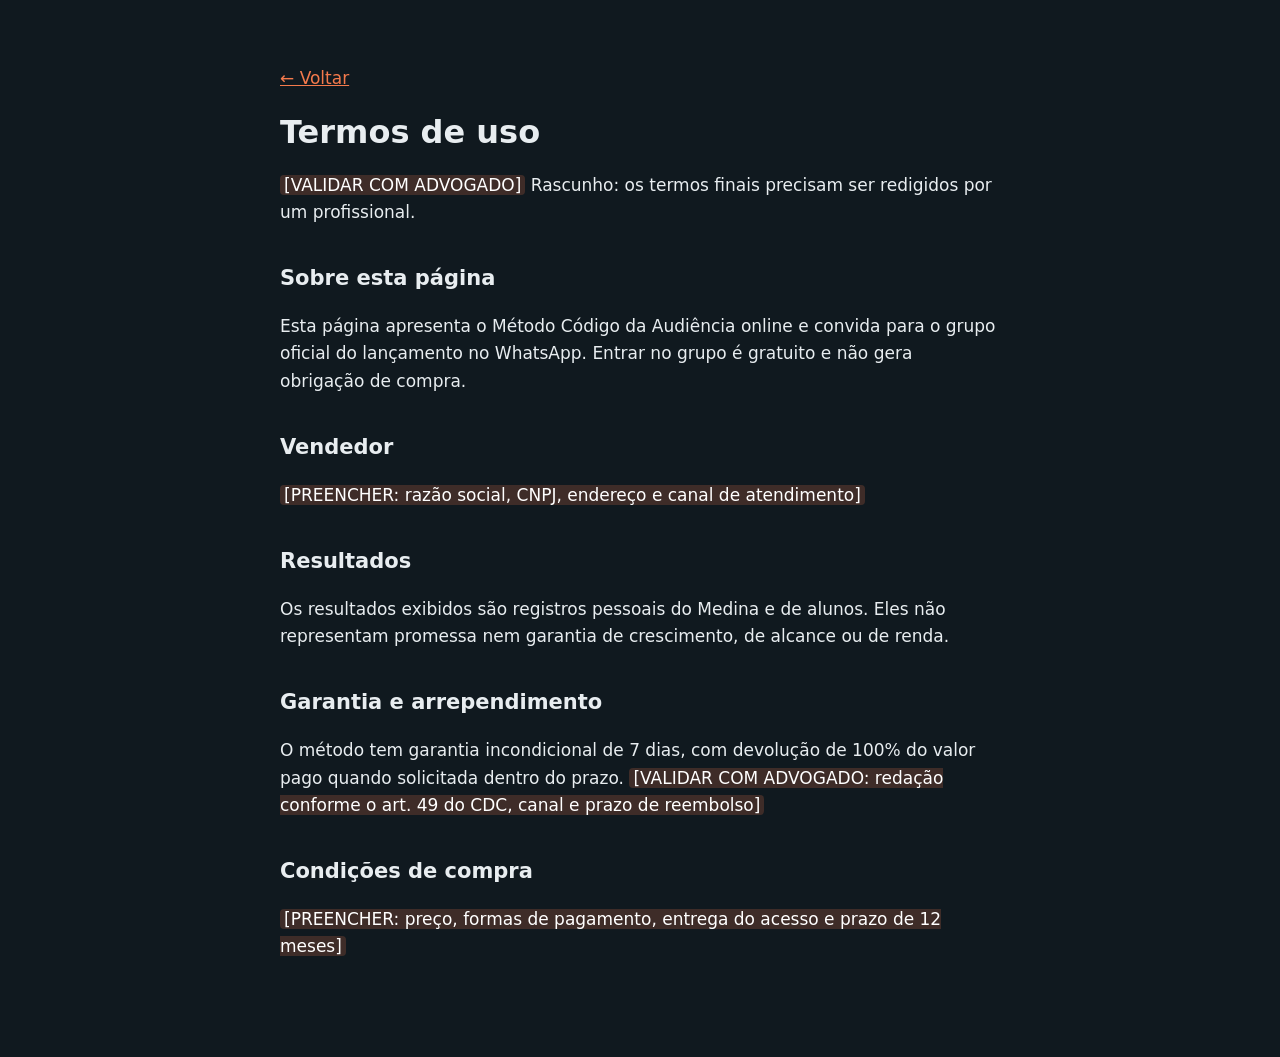
==== termos.html @ 3a18bd57 "Páginas legais (rascunho), JSON-LD, ícone, README e arquivos gerados; remove módulos antigos e Lenis" ====
<!doctype html><html lang="pt-BR"><head><meta charset="utf-8"><meta name="viewport" content="width=device-width,initial-scale=1"><meta name="robots" content="noindex"><title>Termos de uso · Código da Audiência</title><style>body{margin:0;background:#10191f;color:#e8edf0;font:400 17px/1.6 system-ui,Arial,sans-serif}main{max-width:720px;margin:0 auto;padding:48px 20px 80px}h1{font-size:32px;line-height:1.15}h2{font-size:21px;margin-top:36px}a{color:#f47a4c}mark{background:#f47a4c33;color:#fff;padding:0 4px;border-radius:4px}</style></head><body><main>
<p><a href="/">← Voltar</a></p>
<h1>Termos de uso</h1>
<p><mark>[VALIDAR COM ADVOGADO]</mark> Rascunho: os termos finais precisam ser redigidos por um profissional.</p>
<h2>Sobre esta página</h2>
<p>Esta página apresenta o Método Código da Audiência online e convida para o grupo oficial do lançamento no WhatsApp. Entrar no grupo é gratuito e não gera obrigação de compra.</p>
<h2>Vendedor</h2>
<p><mark>[PREENCHER: razão social, CNPJ, endereço e canal de atendimento]</mark></p>
<h2>Resultados</h2>
<p>Os resultados exibidos são registros pessoais do Medina e de alunos. Eles não representam promessa nem garantia de crescimento, de alcance ou de renda.</p>
<h2>Garantia e arrependimento</h2>
<p>O método tem garantia incondicional de 7 dias, com devolução de 100% do valor pago quando solicitada dentro do prazo. <mark>[VALIDAR COM ADVOGADO: redação conforme o art. 49 do CDC, canal e prazo de reembolso]</mark></p>
<h2>Condições de compra</h2>
<p><mark>[PREENCHER: preço, formas de pagamento, entrega do acesso e prazo de 12 meses]</mark></p>
</main></body></html>
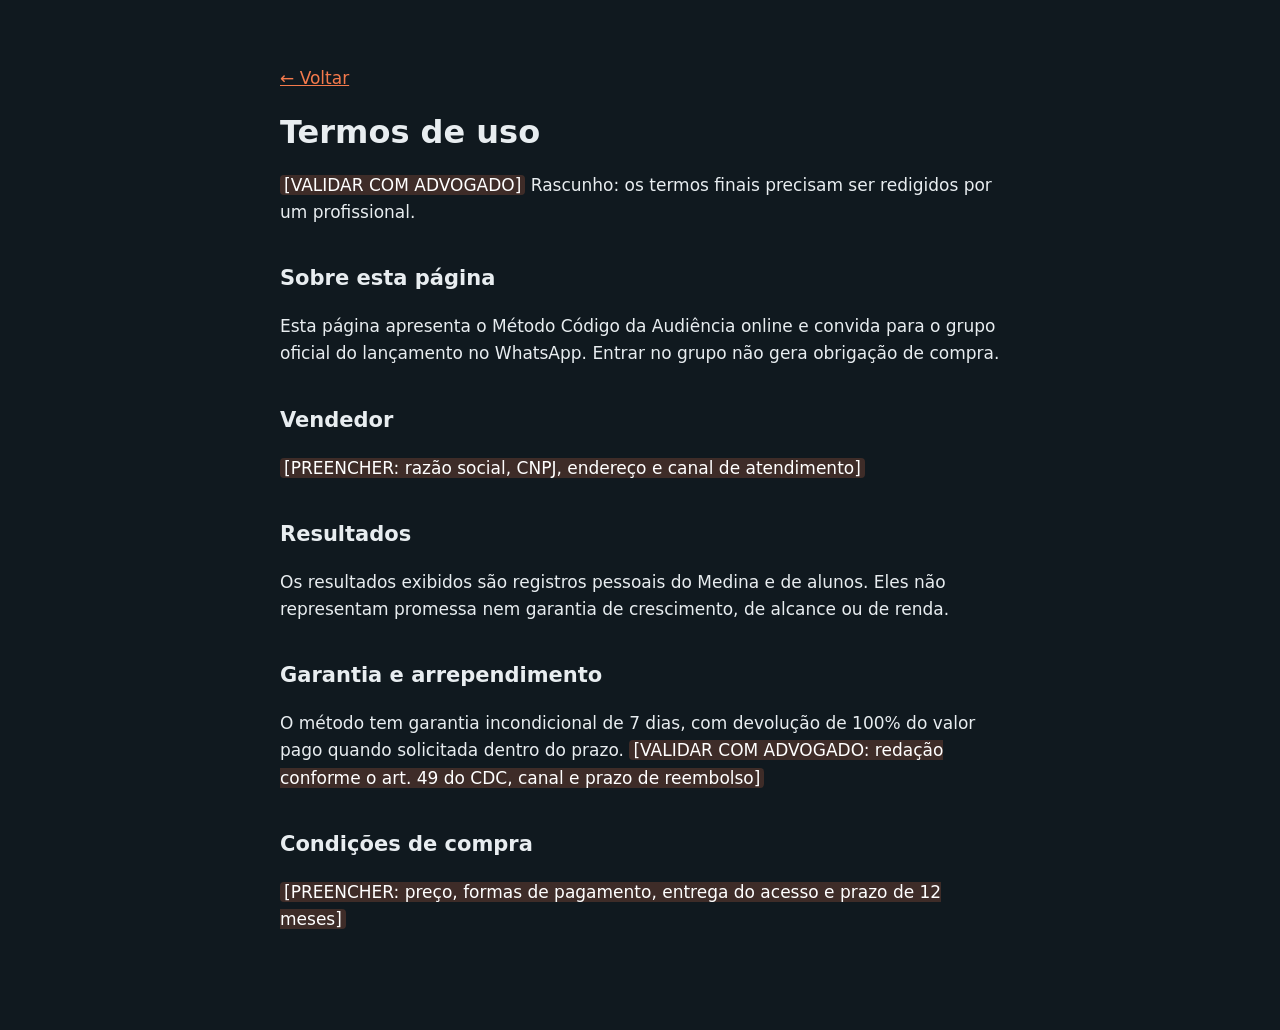
==== commit 951f0697: "Uma parte por tela no celular, luz que segue o mouse no desktop, trilha nova e textos sem 'gratuito'" ====
--- a/termos.html
+++ b/termos.html
@@ -3,7 +3,7 @@
 <h1>Termos de uso</h1>
 <p><mark>[VALIDAR COM ADVOGADO]</mark> Rascunho: os termos finais precisam ser redigidos por um profissional.</p>
 <h2>Sobre esta página</h2>
-<p>Esta página apresenta o Método Código da Audiência online e convida para o grupo oficial do lançamento no WhatsApp. Entrar no grupo é gratuito e não gera obrigação de compra.</p>
+<p>Esta página apresenta o Método Código da Audiência online e convida para o grupo oficial do lançamento no WhatsApp. Entrar no grupo não gera obrigação de compra.</p>
 <h2>Vendedor</h2>
 <p><mark>[PREENCHER: razão social, CNPJ, endereço e canal de atendimento]</mark></p>
 <h2>Resultados</h2>
